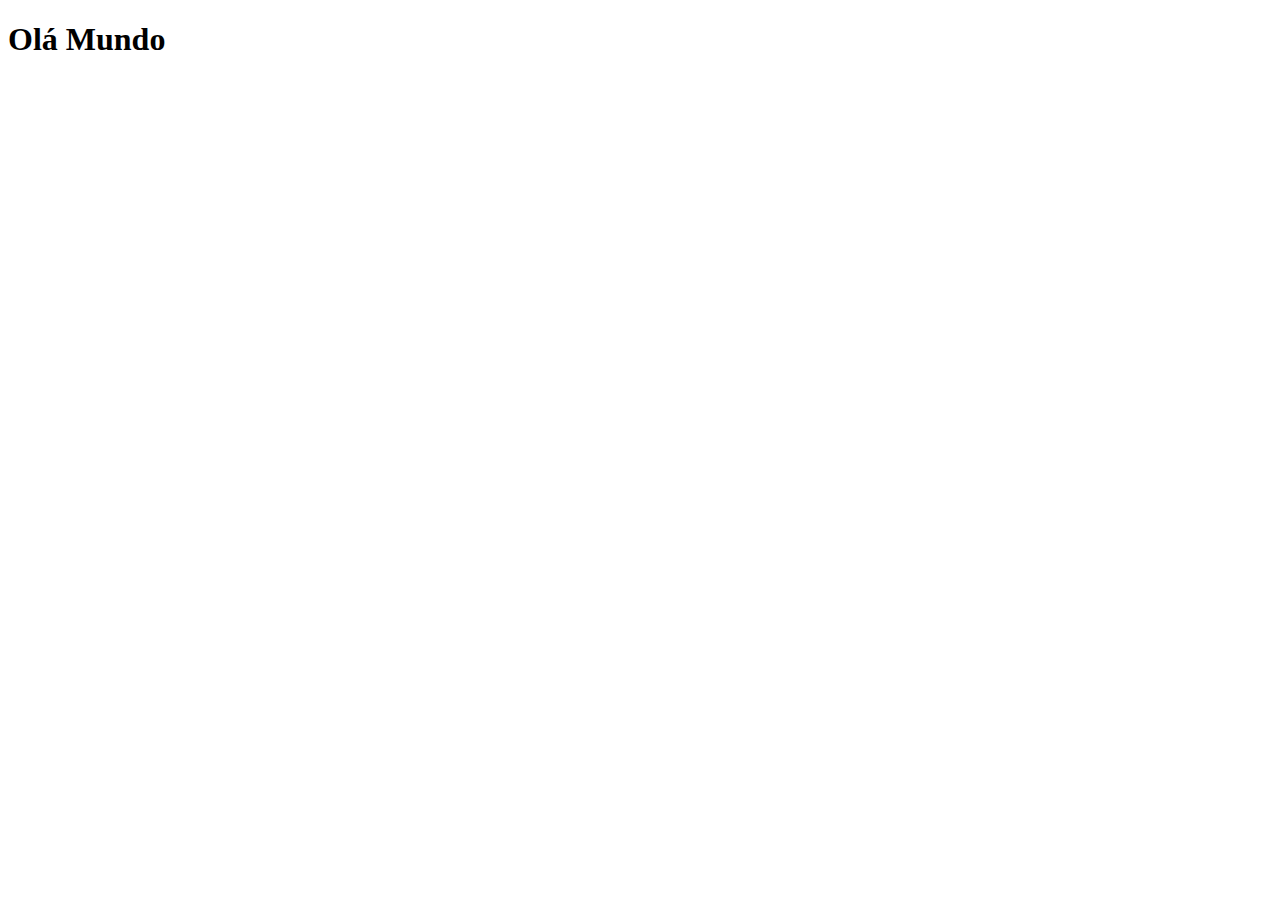
==== index.html @ 0857108b "Create index.html" ====
<!DOCTYPE html>
<html lang="pt-br">
<head>
    <meta charset="UTF-8">
    <meta http-equiv="X-UA-Compatible" content="IE=edge">
    <meta name="viewport" content="width=device-width, initial-scale=1.0">
    <link rel="shortcut icon" href="favicon.ico" type="image/x-icon">
    <title>Projeto Redes Sociais</title>
    
</head>
<body>
    <h1>Olá Mundo</h1>
</body>
</html>
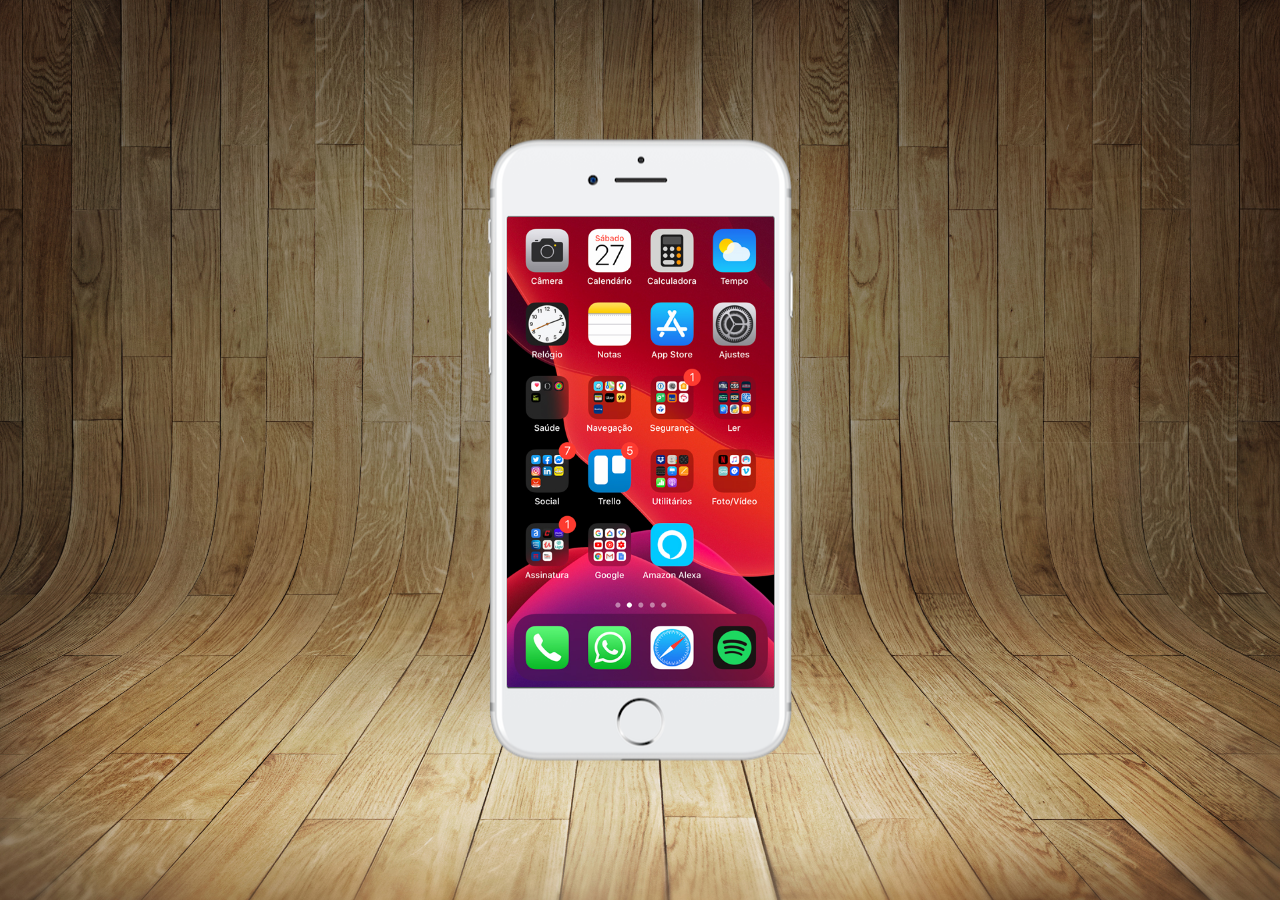
==== commit e06ad972: "criei a tela home" ====
--- a/index.html
+++ b/index.html
@@ -6,9 +6,23 @@
     <meta name="viewport" content="width=device-width, initial-scale=1.0">
     <link rel="shortcut icon" href="favicon.ico" type="image/x-icon">
     <title>Projeto Redes Sociais</title>
+    <link rel="stylesheet" href="estilos/style.css">
     
 </head>
 <body>
-    <h1>Olá Mundo</h1>
+
+
+    <main>
+        <section id="telefone">
+            <iframe src="home.html" name="tela" id="tela" frameborder="0"></iframe>
+        </section>
+
+        <section id="redes-sociais">
+
+        </section>
+    </main>
+
+
+
 </body>
 </html>--- a/estilos/style.css
+++ b/estilos/style.css
@@ -0,0 +1,51 @@
+@charset "UTF-8";
+
+/* Zerando as configurações gerais do projeto */
+* {
+    margin: 0px;
+    padding: 0px;
+    font-family: Arial, Helvetica, sans-serif;
+}
+
+html, body {
+    height: 100vh;
+    width: 100vw;
+    background-color: black;
+}
+
+body {
+    background: url('../imagens/fundo-madeira.jpg') 
+    no-repeat top center;
+    background-size: cover; /* adaptando a imagem ao tamanho da tela*/
+    background-attachment: fixed;
+}
+
+main {    
+    height: 100vh;
+    position: relative;    
+}
+
+section#telefone {
+    /* Centralizando a section telefone dentro do main */
+
+    position: absolute;
+    top: 50%;
+    left: 50%;
+    transform: translate(-50%, -50%);
+
+    border-radius: 50px;
+    height: 627px;
+    width: 310px;
+    
+    background: url('../imagens/frame-iphone.png');
+    background-repeat: no-repeat;
+}
+
+iframe#tela {
+    position: relative;
+    top: 80px;
+    left: 22px;
+    width: 267px;
+    height: 471px;
+    border-radius: 3px;
+}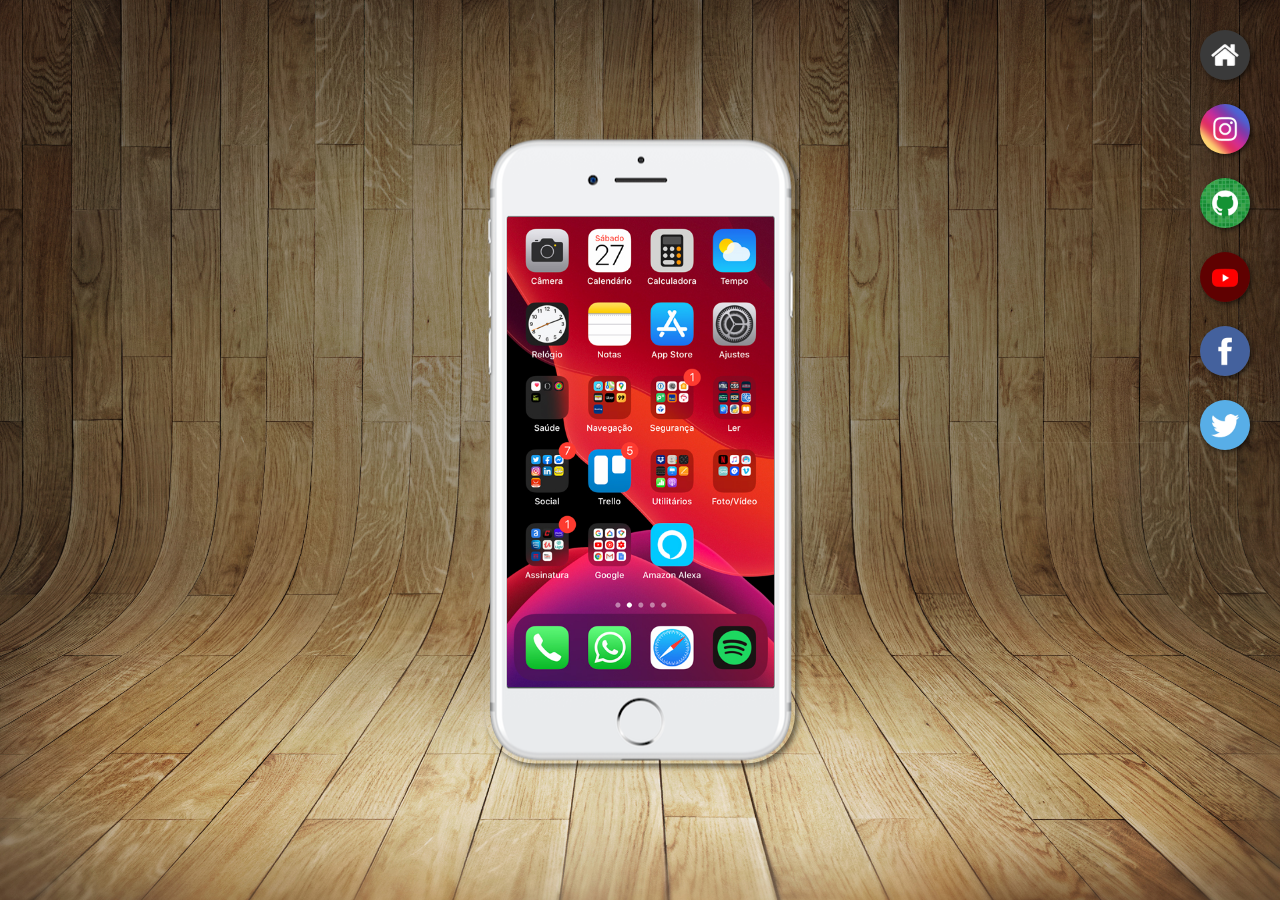
==== commit d13be642: "criei os botões laterais" ====
--- a/index.html
+++ b/index.html
@@ -14,11 +14,18 @@
 
     <main>
         <section id="telefone">
-            <iframe src="home.html" name="tela" id="tela" frameborder="0"></iframe>
+            <iframe src="home.html" name="tela" id="tela" frameborder="0">
+                Seu navegador não é cmpatível com isso! <!--Mensagem de erro, caso o navegador não consiga exibir o conteúdo dentro do iframe -->
+            </iframe>
         </section>
 
         <section id="redes-sociais">
-
+            <a href="#" target="tela"><img src="imagens/logo-home.jpg" alt="logo home"></a> <br>
+            <a href="https://www.instagram.com/ant.welton/" target="tela"><img src="imagens/logo-instagram.jpg" alt="logo-instagram"></a> <br>
+            <a href="#" target="tela"><img src="imagens/logo-github.jpg" alt="logo-github"></a> <br>
+            <a href="https://www.youtube.com/channel/UCUGzgJpi0E9SV2RzKSalhrw" target="tela"><img src="imagens/logo-youtube.jpg" alt="logo-youtube"></a> <br>
+            <a href="https://www.facebook.com/antoniowelton.barbosasilva/" target="tela"><img src="imagens/logo-facebook.jpg" alt="logo-facebook"></a> <br>
+            <a href="#" target="tela"><img src="imagens/logo-twitter.jpg" alt="logo-twitter"></a>
         </section>
     </main>
 
--- a/estilos/style.css
+++ b/estilos/style.css
@@ -39,13 +39,39 @@
     
     background: url('../imagens/frame-iphone.png');
     background-repeat: no-repeat;
+    box-shadow: 3px 3px 5px rgba(0, 0, 0, 0.495);
+}
+
+section#telefone:hover {
+    transform: translate(-50.3%, -50.3%);
+    box-shadow: 5px 5px 10px rgba(0, 0, 0, 0.580);
+    transition: trasnform .3s;
 }
 
 iframe#tela {
     position: relative;
     top: 80px;
     left: 22px;
+
     width: 267px;
     height: 471px;
     border-radius: 3px;
+}
+
+ section#redes-sociais {
+    text-align: right;
+    padding: 20px;
+ }
+section#redes-sociais img {
+    width: 50px;
+    margin: 10px;
+    border-radius: 50%;
+    box-shadow: 2px 2px 5px rgba(0, 0, 0, 0.580);
+    box-sizing: border-box;
+}
+section#redes-sociais img:hover {
+    border: 2px solid rgba(255, 255, 255, 0.4);
+    transform: translate(-3px, -3px);
+    box-shadow: 5px 5px 10px rgba(0, 0, 0, 0.580);
+    transition: transform 0.3s, border .3s;
 }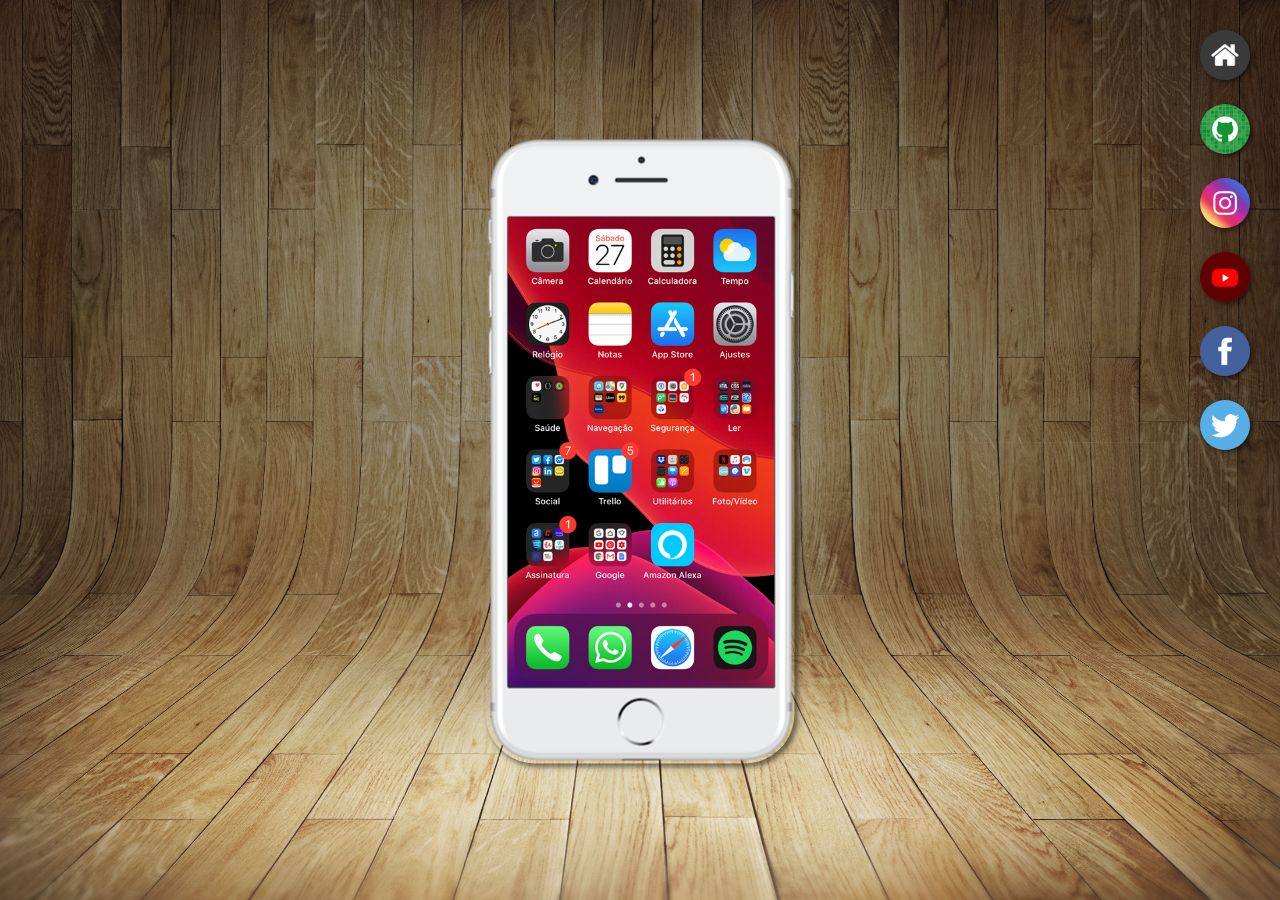
==== commit 3ed3eeb4: "finalizei o projeto socialmedia" ====
--- a/index.html
+++ b/index.html
@@ -20,12 +20,29 @@
         </section>
 
         <section id="redes-sociais">
-            <a href="#" target="tela"><img src="imagens/logo-home.jpg" alt="logo home"></a> <br>
-            <a href="https://www.instagram.com/ant.welton/" target="tela"><img src="imagens/logo-instagram.jpg" alt="logo-instagram"></a> <br>
-            <a href="#" target="tela"><img src="imagens/logo-github.jpg" alt="logo-github"></a> <br>
-            <a href="https://www.youtube.com/channel/UCUGzgJpi0E9SV2RzKSalhrw" target="tela"><img src="imagens/logo-youtube.jpg" alt="logo-youtube"></a> <br>
-            <a href="https://www.facebook.com/antoniowelton.barbosasilva/" target="tela"><img src="imagens/logo-facebook.jpg" alt="logo-facebook"></a> <br>
-            <a href="#" target="tela"><img src="imagens/logo-twitter.jpg" alt="logo-twitter"></a>
+
+            <!-- Tela Home -->
+
+            <a href="home.html" target="tela"><img src="imagens/logo-home.jpg" alt="logo home"></a> <br>
+            <!-- Tela GitHub -->
+
+            <a href="github.html" target="tela"><img src="imagens/logo-github.jpg" alt="logo-github"></a> <br>
+
+            <!-- Tela Instagram -->
+
+            <a href="instagram.html" target="tela"><img src="imagens/logo-instagram.jpg" alt="logo-instagram"></a> <br>
+
+            <!-- Tela YouTube  -->           
+
+            <a href="youtube.html" target="tela"><img src="imagens/logo-youtube.jpg" alt="logo-youtube"></a> <br>
+
+            <!-- Tela Facebook -->
+
+            <a href="facebook.html" target="tela"><img src="imagens/logo-facebook.jpg" alt="logo-facebook"></a> <br>
+
+            <!-- Tela Twitter  -->
+
+            <a href="linkedin.html" target="tela"><img src="imagens/logo-twitter.jpg" alt="logo-twitter"></a>
         </section>
     </main>
 
--- a/estilos/style.css
+++ b/estilos/style.css
@@ -35,8 +35,9 @@
 
     border-radius: 50px;
     height: 627px;
-    width: 310px;
+    width: 309px;
     
+
     background: url('../imagens/frame-iphone.png');
     background-repeat: no-repeat;
     box-shadow: 3px 3px 5px rgba(0, 0, 0, 0.495);
@@ -44,8 +45,8 @@
 
 section#telefone:hover {
     transform: translate(-50.3%, -50.3%);
-    box-shadow: 5px 5px 10px rgba(0, 0, 0, 0.580);
-    transition: trasnform .3s;
+    box-shadow: 6px 6px 12px  rgba(0, 0, 0, 0.408);
+    transition: trasnform .5s;
 }
 
 iframe#tela {
@@ -58,7 +59,7 @@
     border-radius: 3px;
 }
 
- section#redes-sociais {
+section#redes-sociais {
     text-align: right;
     padding: 20px;
  }
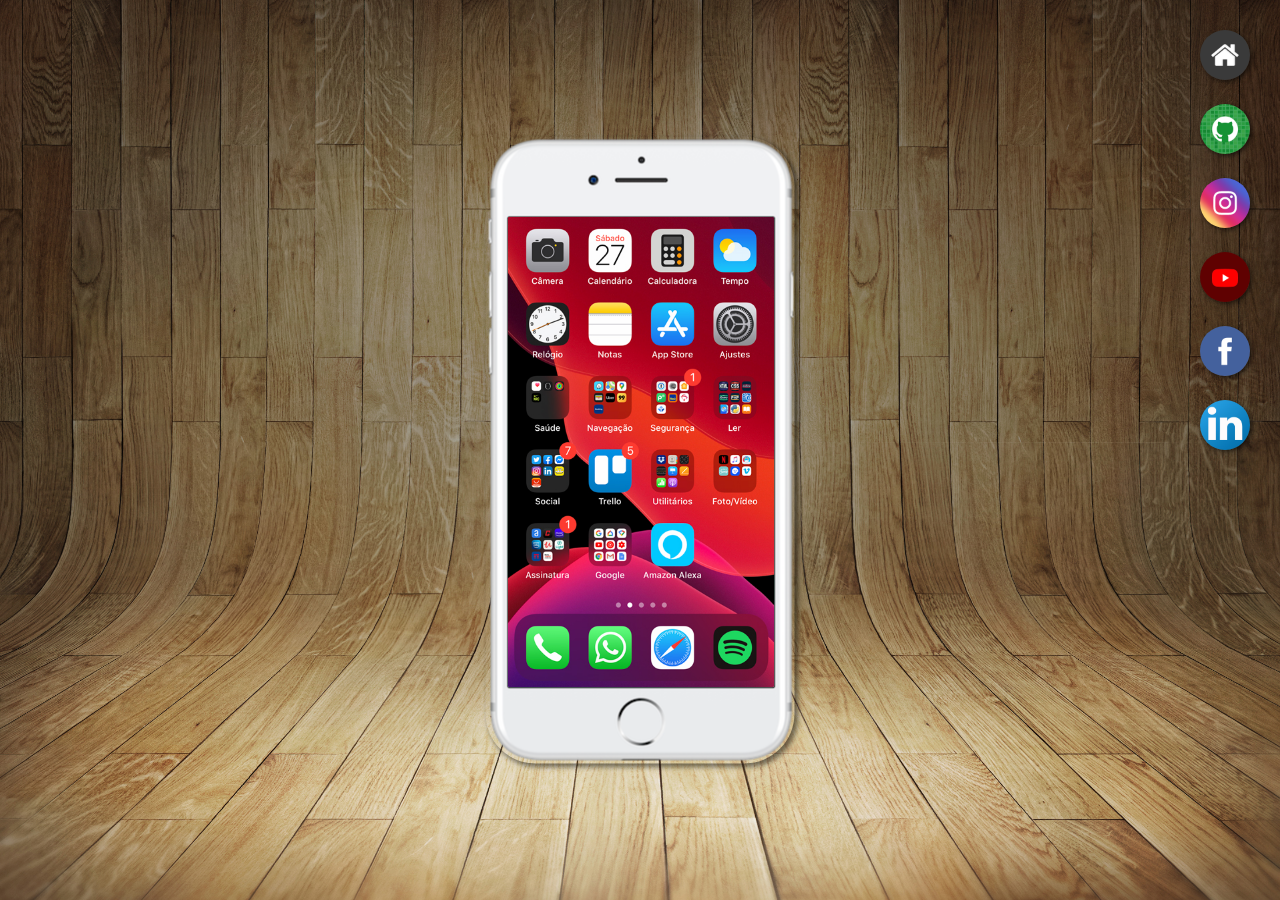
==== commit d8168173: "finalizei o projeto socialmedia" ====
--- a/index.html
+++ b/index.html
@@ -23,7 +23,7 @@
 
             <!-- Tela Home -->
 
-            <a href="home.html" target="tela"><img src="imagens/logo-home.jpg" alt="logo home"></a> <br>
+            <a href="home.html" target="tela"><img src="imagens/logo-home.jpg" alt="logo-home"></a> <br>
             <!-- Tela GitHub -->
 
             <a href="github.html" target="tela"><img src="imagens/logo-github.jpg" alt="logo-github"></a> <br>
@@ -42,7 +42,7 @@
 
             <!-- Tela Twitter  -->
 
-            <a href="linkedin.html" target="tela"><img src="imagens/logo-twitter.jpg" alt="logo-twitter"></a>
+            <a href="linkedin.html" target="tela"><img src="imagens/logo-linkedin.jpg" alt="logo-linkedin"></a>
         </section>
     </main>
 
